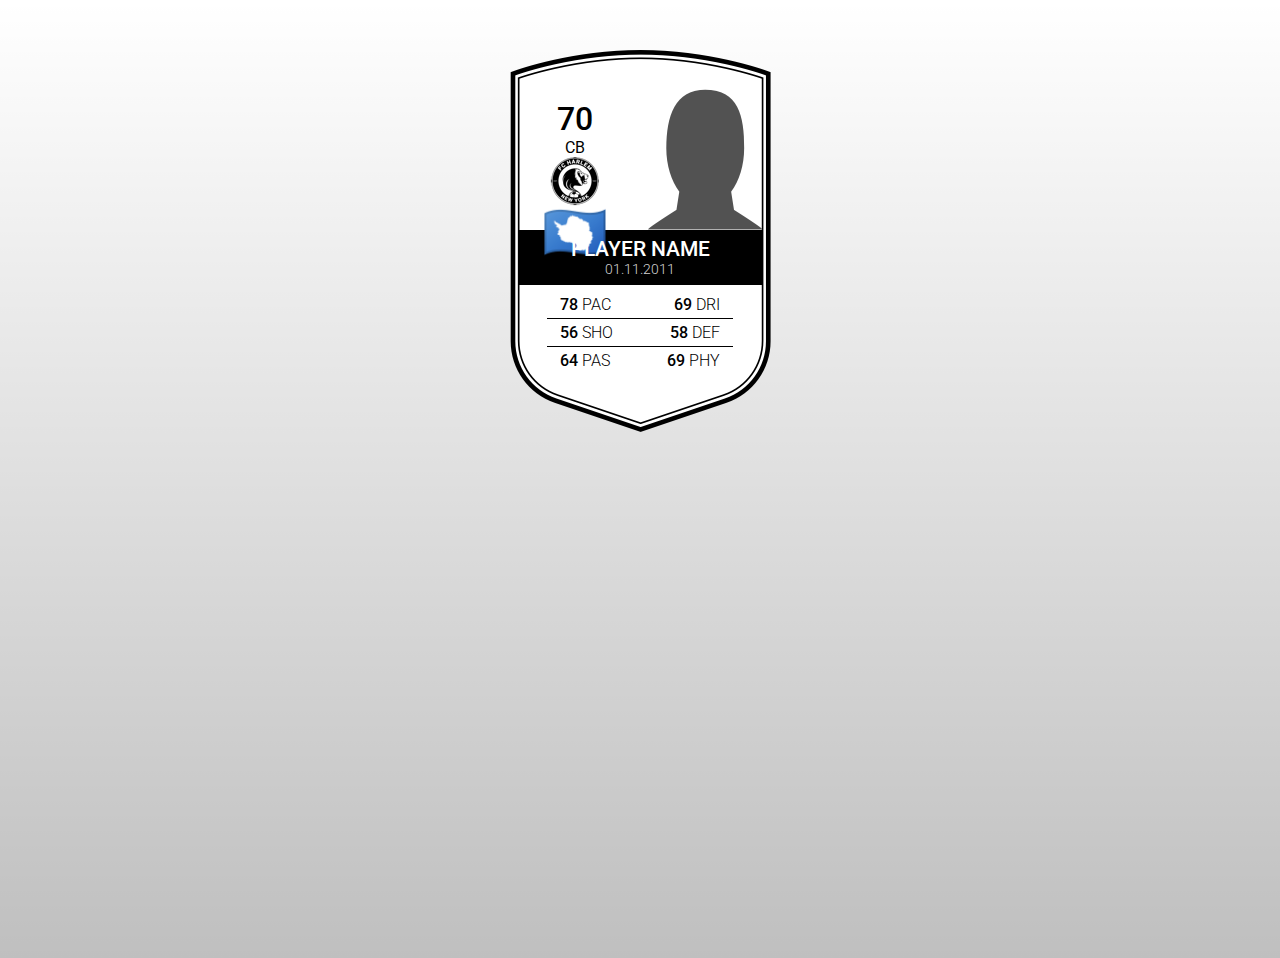
==== index.html @ 83c74e13 "Initial commit" ====
<!DOCTYPE html>
<html>
  <head>
    <meta charset="utf-8">
    <link href="https://fonts.googleapis.com/css?family=Roboto:300,400,500,700" rel="stylesheet">
    <link rel="stylesheet" href="./style.css">
    <title></title>
  </head>
  <body>
    <div class="card">
      <div class="top">
        <div class="info">
          <div class="score">70</div>
          <div>CB</div>
          <div class="badge">
            <img src="badge.png" alt="Team badge">
          </div>
          <div class="flag">🇦🇶</div>
        </div>
        <div class="avatar">
          <img src="avatar.png" alt="Player Name">
        </div>
      </div>

      <div class="middle">
        <div class="name">player name</div>
        <div class="date">01.11.2011</div>
      </div>

      <div class="scores">
        <div class="row">
          <div class="score">
            <span class="number">78</span>
            <span class="category">PAC</span>
          </div>
          <div class="score">
            <span class="number">69</span>
            <span class="category">DRI</span>
          </div>
        </div>

        <div class="row">
          <div class="score">
            <span class="number">56</span>
            <span class="category">SHO</span>
          </div>
          <div class="score">
            <span class="number">58</span>
            <span class="category">DEF</span>
          </div>
        </div>

        <div class="row">
          <div class="score">
            <span class="number">64</span>
            <span class="category">PAS</span>
          </div>
          <div class="score">
            <span class="number">69</span>
            <span class="category">PHY</span>
          </div>
        </div>

      </div>
    </div>
  </body>
</html>
---- style.css ----
body {
  display: flex;
  justify-content: center;
  height: 100vh;
  margin-top: 50px;
  font-family: 'Roboto', sans-serif;
  background: linear-gradient(to bottom, rgba(0,0,0,0) 0%,rgba(0,0,0,0.25) 100%);
  background-repeat: no-repeat;
}

.card {
  background-image: url("./shield.png");
  height: 382px;
  width: 261px;
  text-align: center;
}

.top {
  height: 150px;
  display: flex;
  padding-top: 30px;
  justify-content: flex-end;
}

.top > * {
  width: 50%;
}

.info {
  display: flex;
  flex-direction: column;
  justify-content: space-around;
  margin-top: 20px;
}

.info .score {
  font-size: 2rem;
  font-weight: 500;
}

.flag {
  font-size: 3.3rem;
  margin-top: -9px;
}

.avatar {
  display: flex;
  align-items: flex-end;
  justify-content: center;
}

.middle {
  display: flex;
  justify-content: center;
  flex-direction: column;
  background: black;
  color: white;
  margin: 0 9px;
  padding: 7px;
}

.middle .name {
  text-transform: uppercase;
  font-size: 1.3rem;
  font-weight: 500;
}

.middle .date {
  font-size: 0.9rem;
  font-weight: 300;
  color: lightgray;
}

.scores {
  display: flex;
  flex-direction: column;
  align-items: center;
  margin-top: 6px;
}

.scores .row {
  display: flex;
  justify-content: space-between;
  width: 160px;
  padding: 4px 13px;
  border-bottom: 1px solid black;
}

.scores .row:last-child {
  border: none;
}

.scores .number {
  font-weight: 500;
}

.scores .category {
  font-weight: 300;
}
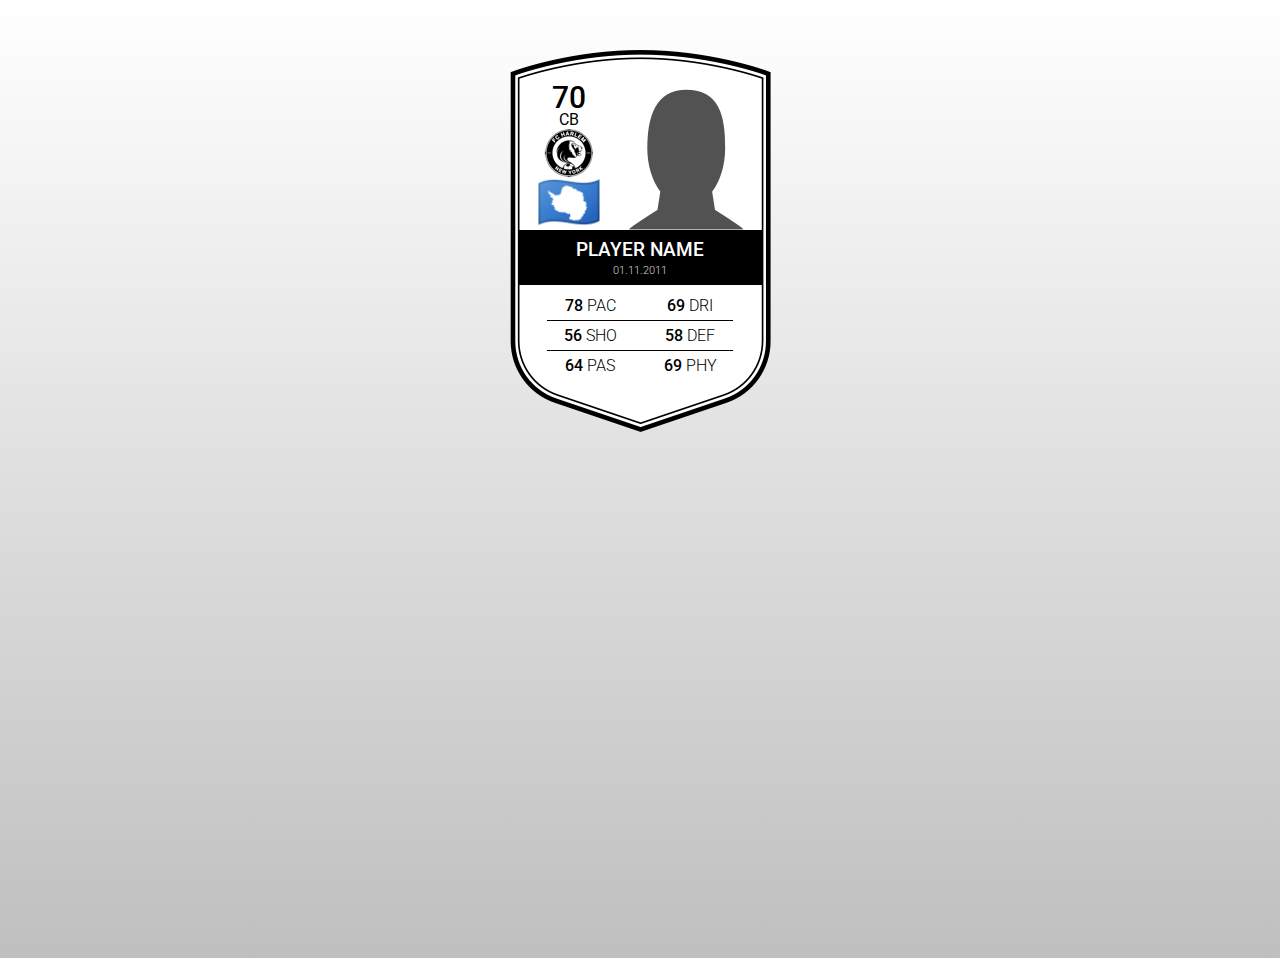
==== commit 51fc64b5: "Adjust spacing" ====
--- a/index.html
+++ b/index.html
@@ -11,7 +11,7 @@
       <div class="top">
         <div class="info">
           <div class="score">70</div>
-          <div>CB</div>
+          <div class="cb">CB</div>
           <div class="badge">
             <img src="badge.png" alt="Team badge">
           </div>
--- a/style.css
+++ b/style.css
@@ -29,24 +29,33 @@
 .info {
   display: flex;
   flex-direction: column;
-  justify-content: space-around;
-  margin-top: 20px;
+  justify-content: flex-start;
+}
+
+.info > * {
+  margin: 0;
+  padding: 0;
+}
+
+.info .cb {
+  margin-top: -5px;
 }
 
 .info .score {
-  font-size: 2rem;
+  font-size: 1.9rem;
   font-weight: 500;
 }
 
 .flag {
   font-size: 3.3rem;
-  margin-top: -9px;
+  margin-top: -11px;
 }
 
 .avatar {
   display: flex;
   align-items: flex-end;
   justify-content: center;
+  padding-right: 25px;
 }
 
 .middle {
@@ -56,19 +65,20 @@
   background: black;
   color: white;
   margin: 0 9px;
-  padding: 7px;
+  padding: 8px;
 }
 
 .middle .name {
   text-transform: uppercase;
-  font-size: 1.3rem;
+  font-size: 1.2rem;
   font-weight: 500;
 }
 
 .middle .date {
-  font-size: 0.9rem;
+  font-size: 0.7rem;
   font-weight: 300;
   color: lightgray;
+  margin-top: 3px;
 }
 
 .scores {
@@ -78,11 +88,15 @@
   margin-top: 6px;
 }
 
+.scores * {
+  /*outline: 1px solid pink;*/
+}
+
 .scores .row {
   display: flex;
   justify-content: space-between;
   width: 160px;
-  padding: 4px 13px;
+  padding: 5px 13px;
   border-bottom: 1px solid black;
 }
 
@@ -97,3 +111,7 @@
 .scores .category {
   font-weight: 300;
 }
+
+.scores .score {
+  width: 60px;
+}
